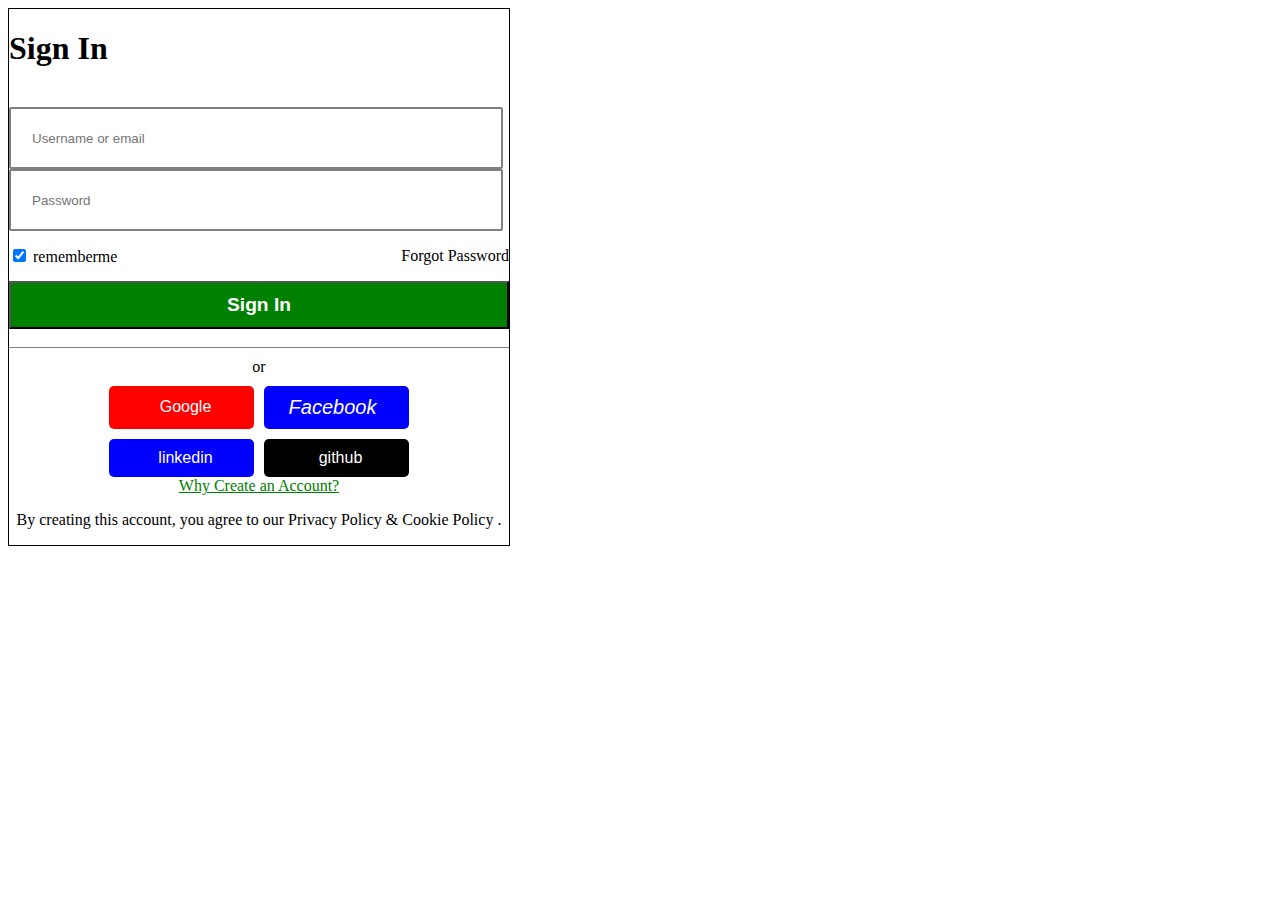
==== sign in form/index.html @ 7a1a277d "update" ====
<!DOCTYPE html>
<html lang="en">

<head>
    <meta charset="UTF-8">
    <meta name="viewport" content="width=device-width, initial-scale=1.0">
    <title>Document</title>
    <link rel="stylesheet" href="style.css">

    <link rel="stylesheet" href="https://cdnjs.cloudflare.com/ajax/libs/font-awesome/6.5.2/css/all.min.css"
        integrity="sha512-SnH5WK+bZxgPHs44uWIX+LLJAJ9/2PkPKZ5QiAj6Ta86w+fsb2TkcmfRyVX3pBnMFcV7oQPJkl9QevSCWr3W6A=="
        crossorigin="anonymous" referrerpolicy="no-referrer" />
    <link rel="stylesheet" href="https://cdnjs.cloudflare.com/ajax/libs/font-awesome/6.5.2/css/all.min.css"
        integrity="sha512-SnH5WK+bZxgPHs44uWIX+LLJAJ9/2PkPKZ5QiAj6Ta86w+fsb2TkcmfRyVX3pBnMFcV7oQPJkl9QevSCWr3W6A=="
        crossorigin="anonymous" referrerpolicy="no-referrer" />
</head>

<body>
    <div class="container">
    <div class="tab1">
        <h1>Sign In</h1></div>
    <div class="content"><BR>
        <div class="username">
            <i class="fa-solid fa-user"></i> 
            <input type="text" placeholder="Username or email">
        </div>
        <div class="Password">
            <i class="fa-solid fa-lock"></i><input type="text" placeholder="Password">
        </div>

        <div class="remind">
            <div>
                <input type="checkbox" id="remind me" checked>
                <label for="rememberme">rememberme</label>
            </div>
            <div>
                <P>Forgot Password</P>
            </div>
        </div>
        <div class="signinbutton">
        <button type="button"><b>Sign In</b></button>
    </div>
        
    </div><br>
    <div class="or">
        <span>or</span>
    </div>
  
    <div class="icon">
        <button class="Google" type="button"><i class="fa-brands fa-google"></i>Google</button>
        <button class="Facebook" type="button"><i class="fa-brands fa-facebook">Facebook</i></button>
        <button class="linkedin" type="button"><i class="fa-brands fa-linkedin"></i>linkedin</button>
        <button class="Github" type="button"><i class="fa-brands fa-github"></i>github</button>
    </div>
    <div class="A">
    <a href="#">Why Create an Account?</a>
    <p>By creating this account, you agree to our Privacy Policy & Cookie Policy .</p>
</div>
</div>
    
</body>

</html>
---- sign in form/style.css ----
.username {
    padding: 20px;

    border: 2px solid gray;
    border-radius: 2px;


    width: 90%;


}

.username input {
    border: none;
    outline: none;
    padding: 1px;
}

.Password {
    padding: 20px;

    border: 2px solid grey;
    border-radius: 2px;
    width: 90%;
    

}

.Password input {
    border: none;
    outline: none;
    padding: 1px;
}

.signinbutton button {
    display: flex;
    width: 100%;
    background-color: green;
    justify-content: center;
    line-height: 40px;
    padding: 2px 20px;
    color: white;
    font-size: larger;
}

.or {
    padding: 10px;
    border-top: 1px solid gray;
    text-align: center;
}

.remind {
    display: flex;
    align-items: center;
    justify-content: space-between;


}

.container {
    width: 500px;
    border: 1px solid black;
  
}

.icon {
    display: grid;
    grid-template-columns: repeat(2, 1fr);
    grid-template-rows: repeat(2, auto);
    gap: 10px;
    max-width:  300px;
    margin: auto;
}

.icon button {
    display: flex;
    align-items: center;
    justify-content: center;
    padding: 10px 20px;
    border: none;
    background-color: #f0f0f0;
    border-radius: 5px;
    font-size: 16px;
    text-align: center;
}

.icon button i {
    margin-right: 8px;
    font-size: 20px;
}
 a{
    color: green;
}
.A{
    text-align: center;
}
.icon .Google{
    color: white;
    background-color: red;
    
}
.icon .Facebook{
    color: white;
    background-color: blue;   
}
.icon .linkedin{
    color: white;
    background-color: blue;
}
.icon .Github{
    color: white;
    background-color: black;
}
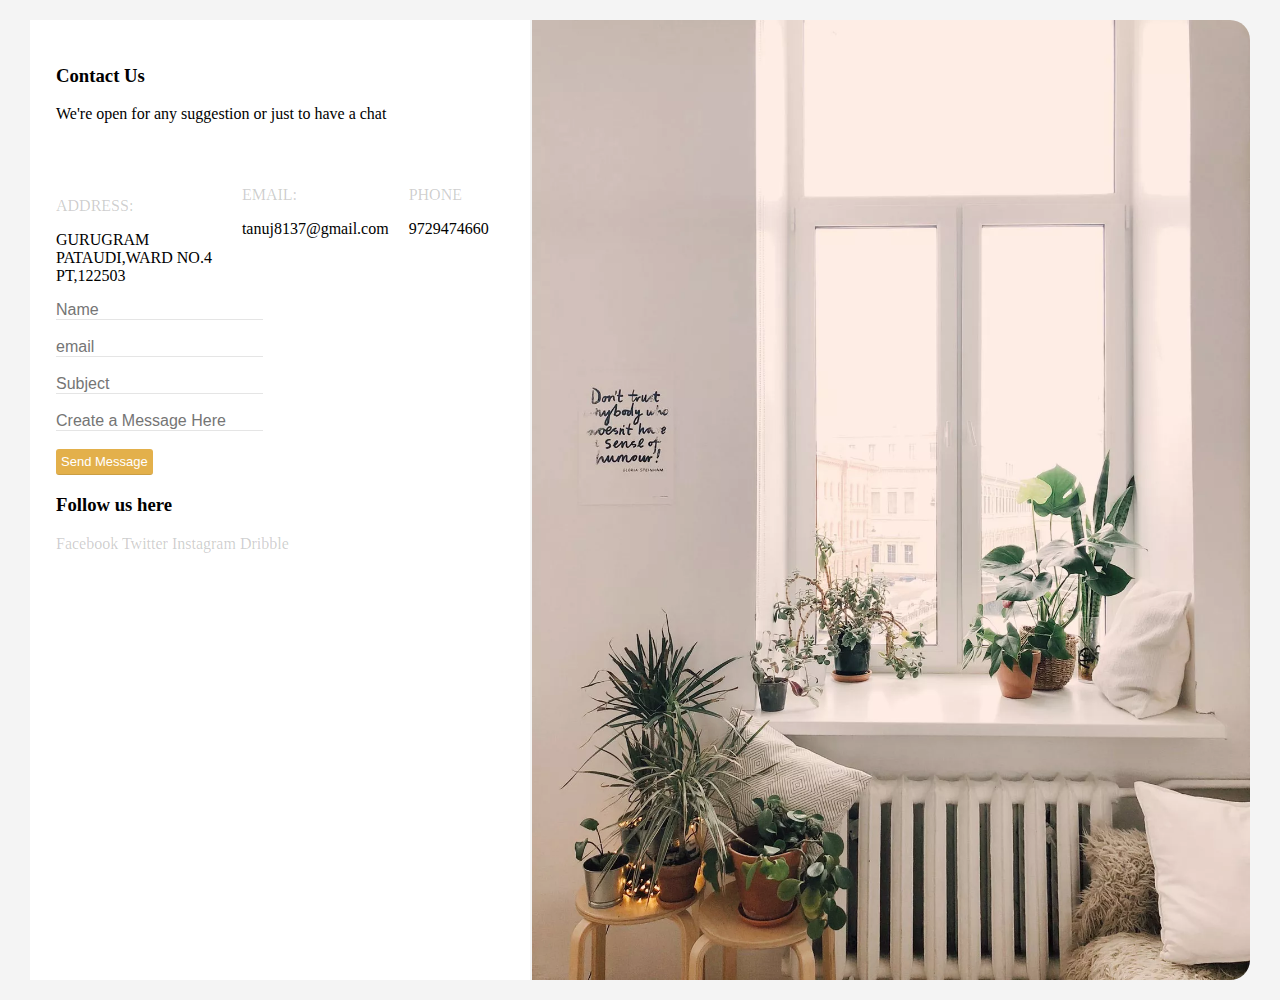
==== commit 5f0a4ad8: "update" ====
--- a/sign in form/index.html
+++ b/sign in form/index.html
@@ -16,48 +16,68 @@
 </head>
 
 <body>
-    <div class="container">
-    <div class="tab1">
-        <h1>Sign In</h1></div>
-    <div class="content"><BR>
-        <div class="username">
-            <i class="fa-solid fa-user"></i> 
-            <input type="text" placeholder="Username or email">
+   
+    
+    
+        <div class="container2">
+            <section>
+                <h3>Contact Us</h3>
+                <P>We're open for any suggestion or just to have a chat</P>
+                <div class="main">
+    
+                    <div class="ADDRESS" style="margin-top: 23px;">
+                        <span>ADDRESS:</span>
+                        <p>GURUGRAM<br> PATAUDI,WARD NO.4<br> PT,122503</p>
+                    </div>
+    
+                    <div class="p-detail">
+                        <div class="EMAIL">
+                            <span>EMAIL:</span>
+                            <P>tanuj8137@gmail.com</P>
+                        </div>
+                        
+                        <div class="PHONE">
+                            <span>PHONE</span>
+                            <P>9729474660</P>
+                        </div>
+                    </div>
+                </div>
+    
+                <form class="Form">
+                    <div>
+                        <input type="text" class="FORM CONTROL" name="NAME" placeholder="Name">
+                    </div>
+                    <BR>
+                    <div class="email">
+                        <input type="text" name="Email" placeholder="email">
+                    </div><BR>
+                    <div class="Subject">
+                        <input type="text" name="Subject" placeholder="Subject">
+                    </div><br>
+                    <div class="message">
+                        <input type="text" name="Create a Message" placeholder="Create a Message Here">
+                    </div><BR>
+                    <div class="Submit">
+                        <input type="submit" value="Send Message">
+                    </div>
+                </form>
+                <div class="Social">
+                    <h3>Follow us here</h3>
+                    <P>
+    
+                        <a href="#">Facebook</a>
+                        <a href="#">Twitter</a>
+                        <a href="#">Instagram</a>
+                        <a href="#">Dribble</a>
+                    </P>
+                </div>
+            </section> 
         </div>
-        <div class="Password">
-            <i class="fa-solid fa-lock"></i><input type="text" placeholder="Password">
-        </div>
-
-        <div class="remind">
-            <div>
-                <input type="checkbox" id="remind me" checked>
-                <label for="rememberme">rememberme</label>
-            </div>
-            <div>
-                <P>Forgot Password</P>
-            </div>
-        </div>
-        <div class="signinbutton">
-        <button type="button"><b>Sign In</b></button>
     </div>
-        
-    </div><br>
-    <div class="or">
-        <span>or</span>
+    <div class="img">
+        <img src="../img.jpg" width="100%" height="100%
+        " style="border-top-right-radius: 20px; border-bottom-right-radius: 20px;">  
     </div>
-  
-    <div class="icon">
-        <button class="Google" type="button"><i class="fa-brands fa-google"></i>Google</button>
-        <button class="Facebook" type="button"><i class="fa-brands fa-facebook">Facebook</i></button>
-        <button class="linkedin" type="button"><i class="fa-brands fa-linkedin"></i>linkedin</button>
-        <button class="Github" type="button"><i class="fa-brands fa-github"></i>github</button>
-    </div>
-    <div class="A">
-    <a href="#">Why Create an Account?</a>
-    <p>By creating this account, you agree to our Privacy Policy & Cookie Policy .</p>
-</div>
-</div>
-    
 </body>
 
 </html>--- a/sign in form/style.css
+++ b/sign in form/style.css
@@ -1,9 +1,19 @@
+
+
+body{
+    display: flex;
+    gap: 2px;
+    margin: 20px 30px;
+    background-color:#f4f4f4;;
+ 
+ 
+
+}
 .username {
     padding: 20px;
 
     border: 2px solid gray;
     border-radius: 2px;
-
 
     width: 90%;
 
@@ -20,7 +30,6 @@
     padding: 20px;
 
     border: 2px solid grey;
-    border-radius: 2px;
     width: 90%;
     
 
@@ -59,10 +68,11 @@
 
 .container {
     width: 500px;
-    border: 1px solid black;
+    
+
   
 }
-
+ 
 .icon {
     display: grid;
     grid-template-columns: repeat(2, 1fr);
@@ -110,4 +120,73 @@
 .icon .Github{
     color: white;
     background-color: black;
+}
+
+.EMAIL{
+   display: block;
+   margin-block-start: 1em;
+   margin-block-end: 1em;
+   margin-inline-start: 0px;
+   margin-inline-end: 0px;
+  
+   
+}
+.Form input{
+    border: none;
+    border-bottom: 1px solid rgba(0, 0, 0, 0.1);
+    font-size: 16px;
+    padding: 0px;
+}
+.Submit{
+    color: #f0f0f0;
+    
+}
+.Submit input{
+    background-color: #e3b04b;
+    font-size:small;
+    color: white;
+    padding: 5px;
+    border-radius: 3px;
+}   
+
+.main{
+    display: flex;
+}
+.main .ADDRESS{
+    padding-top: 35px;
+}
+.p-detail{
+    display: flex;
+    align-items: center;
+    padding-left: 30px;
+    gap: 20px;
+    padding-top: 0;
+    margin-top: 0;
+}
+
+.container2{
+    border: 2px solid white;
+
+   background-color: white;
+    width: 800px;
+    padding: 15px 15px;
+    padding: 1.5rem !important;
+}
+
+
+a{
+    text-decoration: none;
+    color: rgba(0, 0, 0, 0.2);
+
+}
+a:hover{
+    color: black;
+
+}
+
+
+.ADDRESS{
+    display: block;}
+    .main span{
+    color: rgba(0, 0, 0, 0.2);
 }